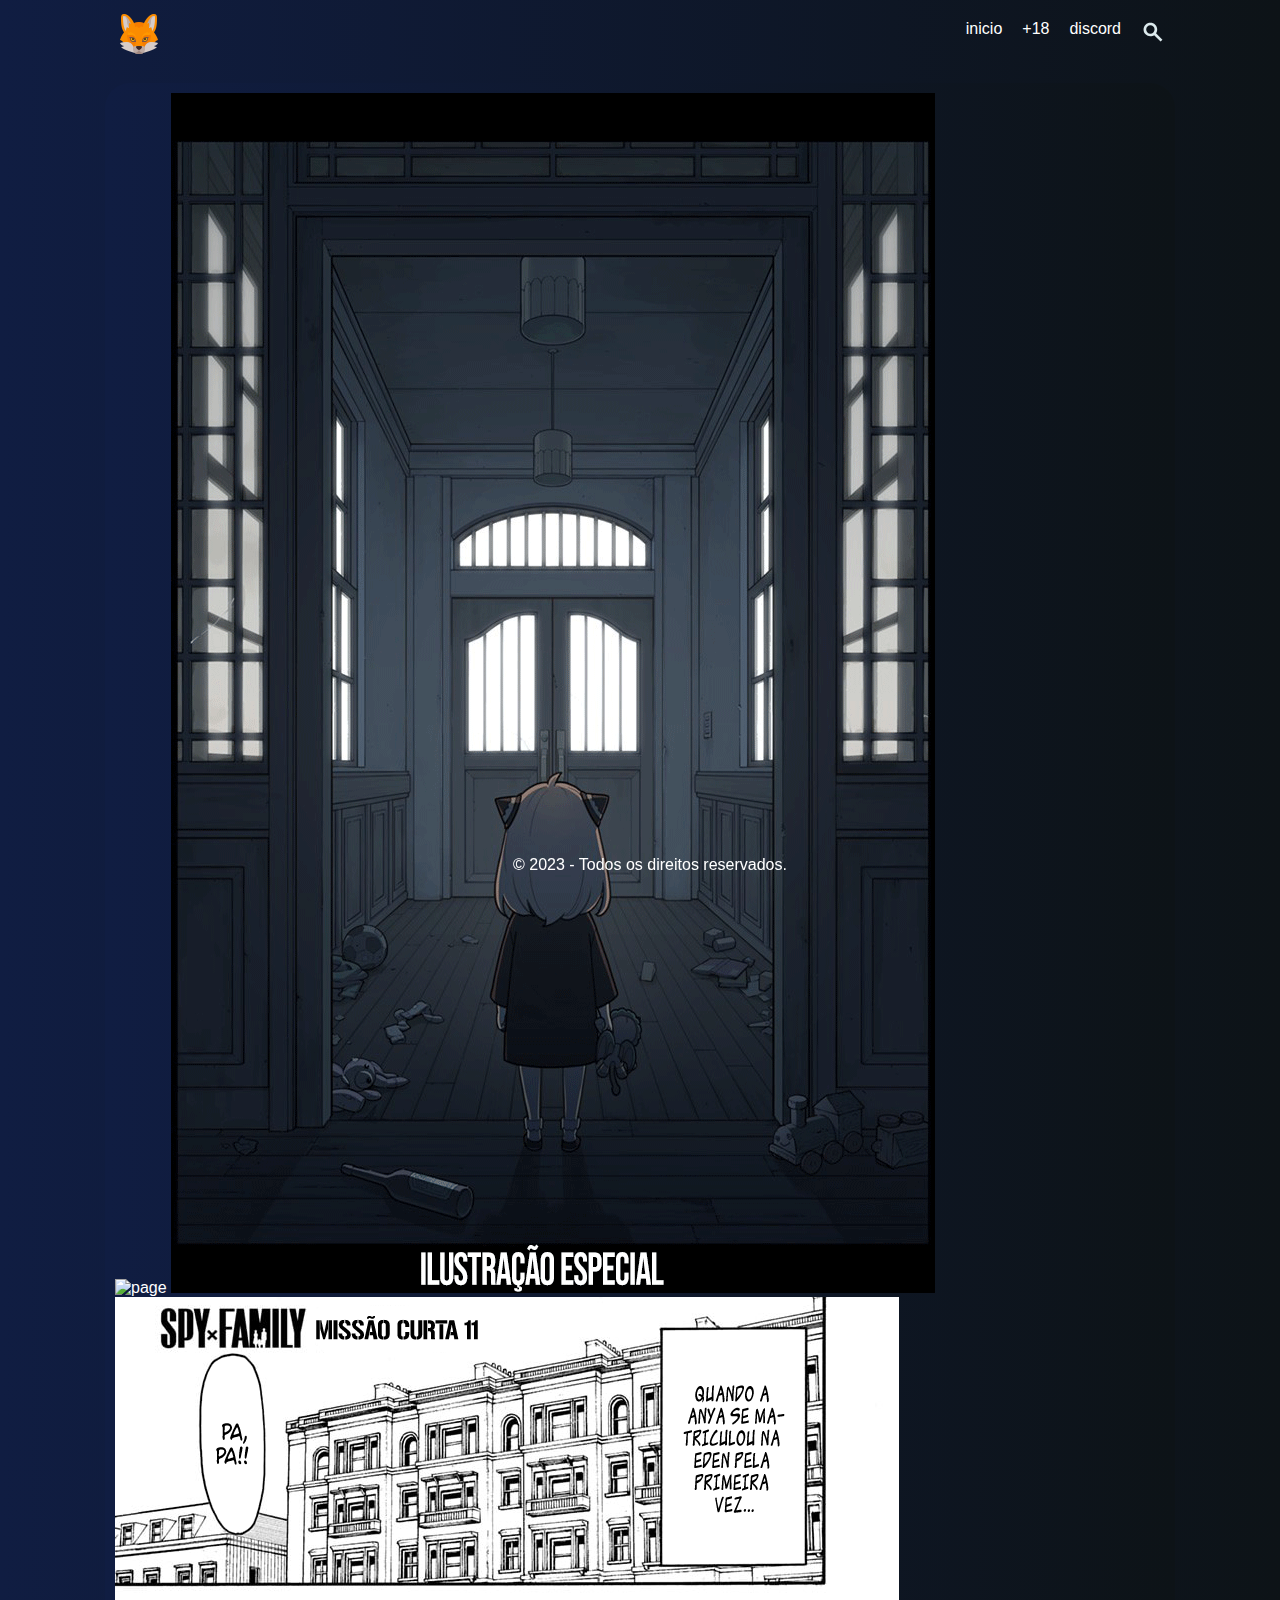
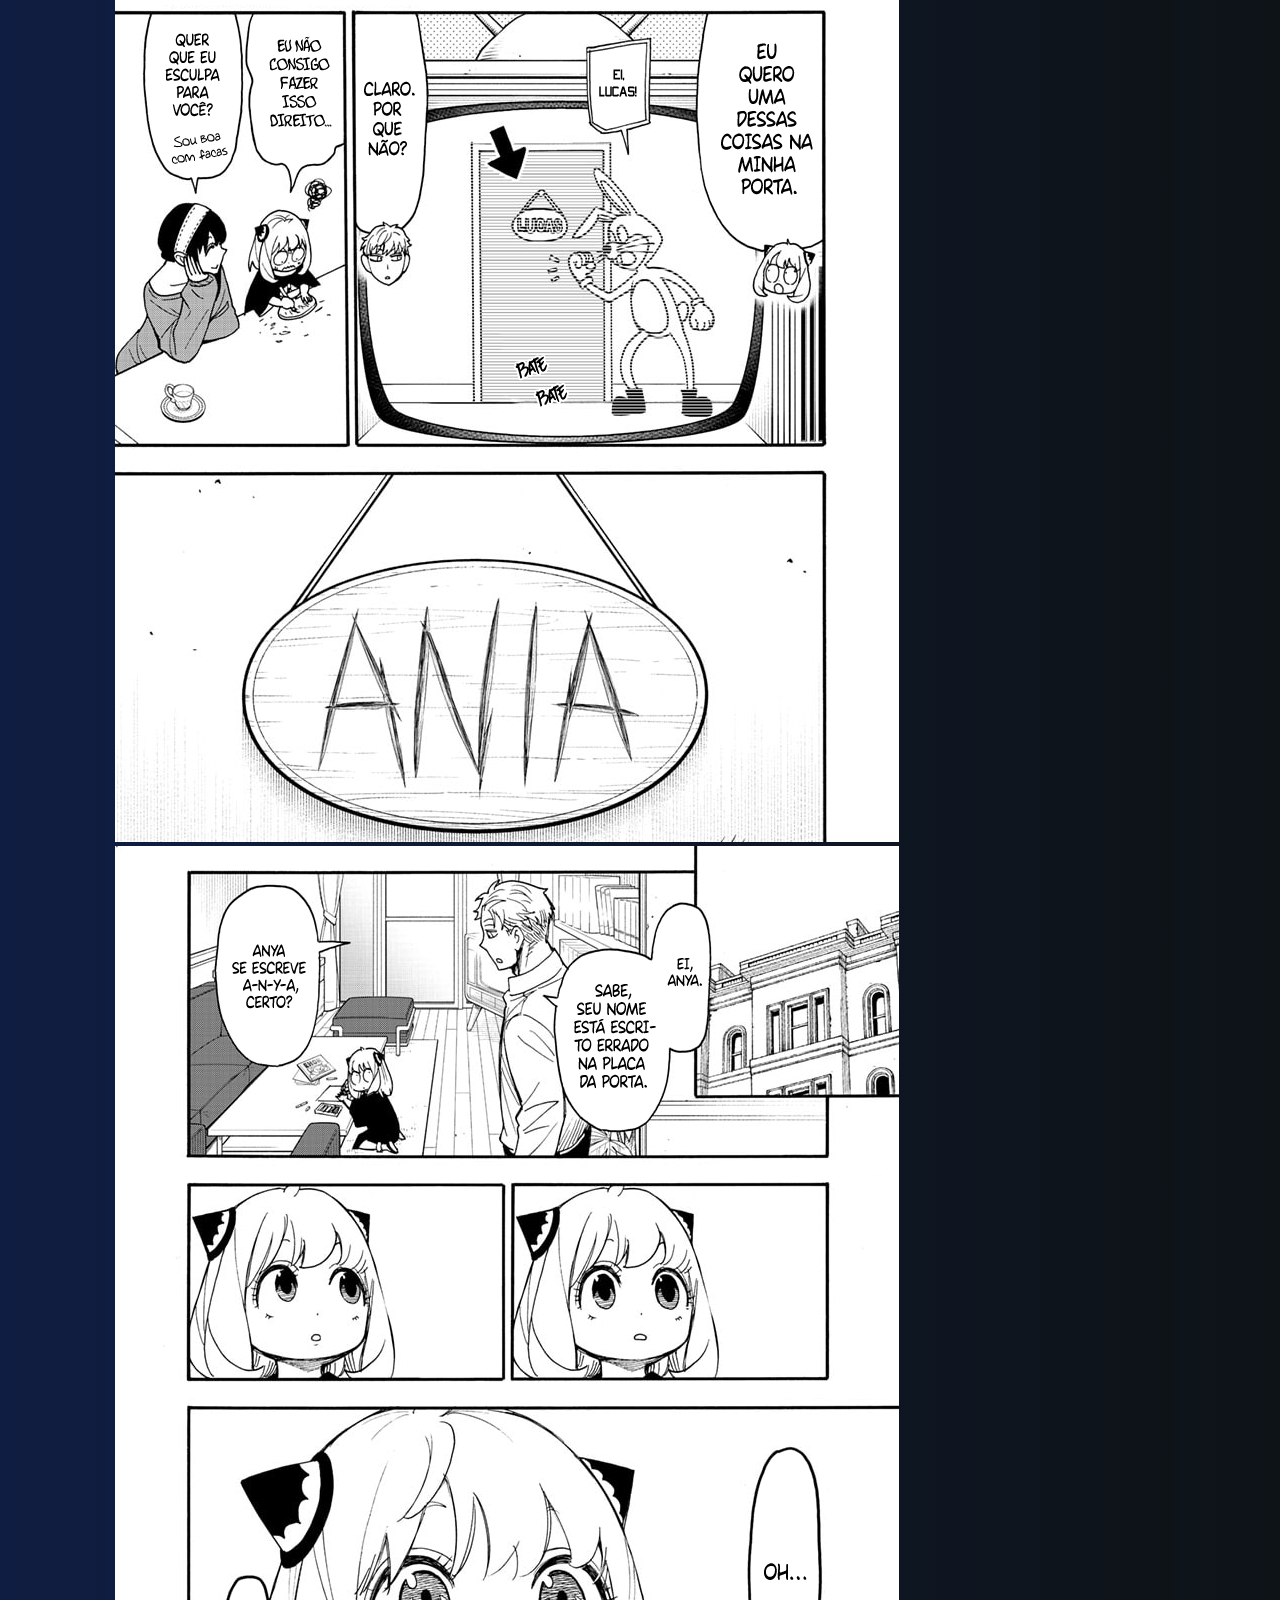
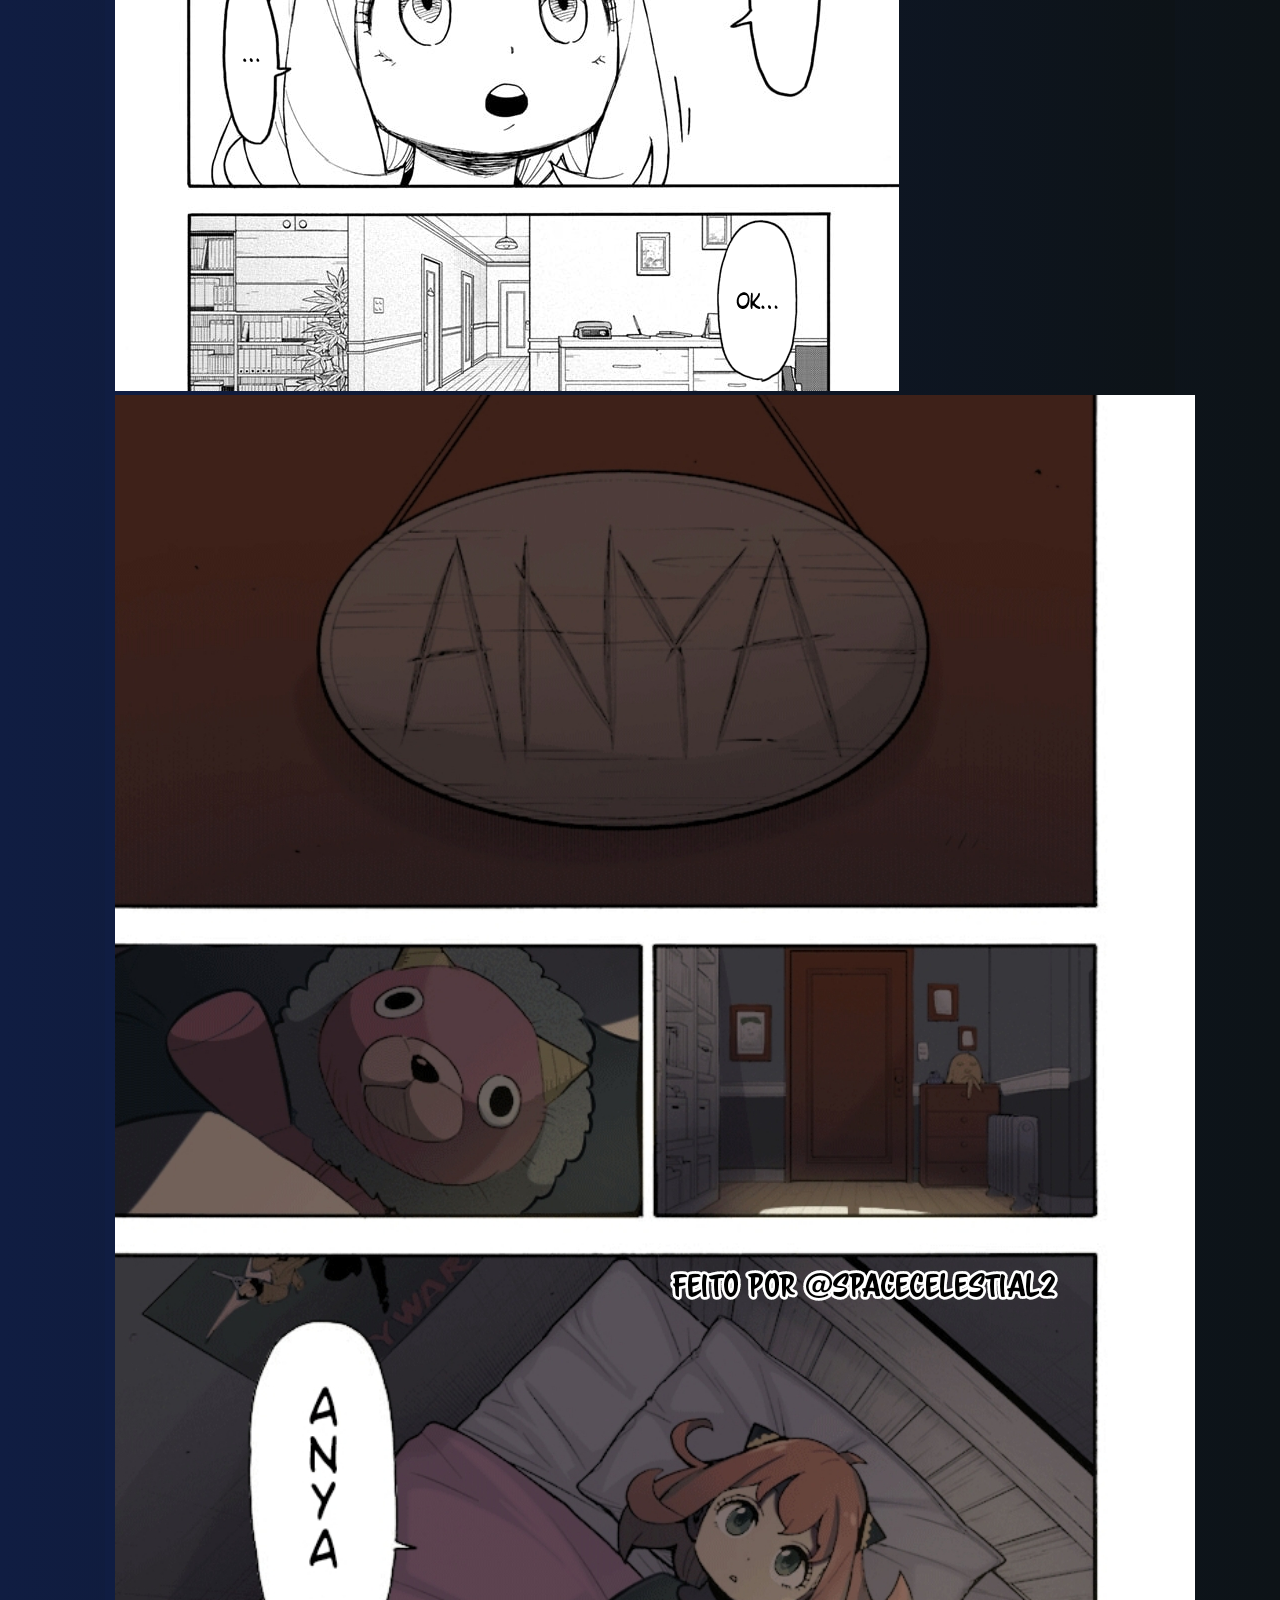
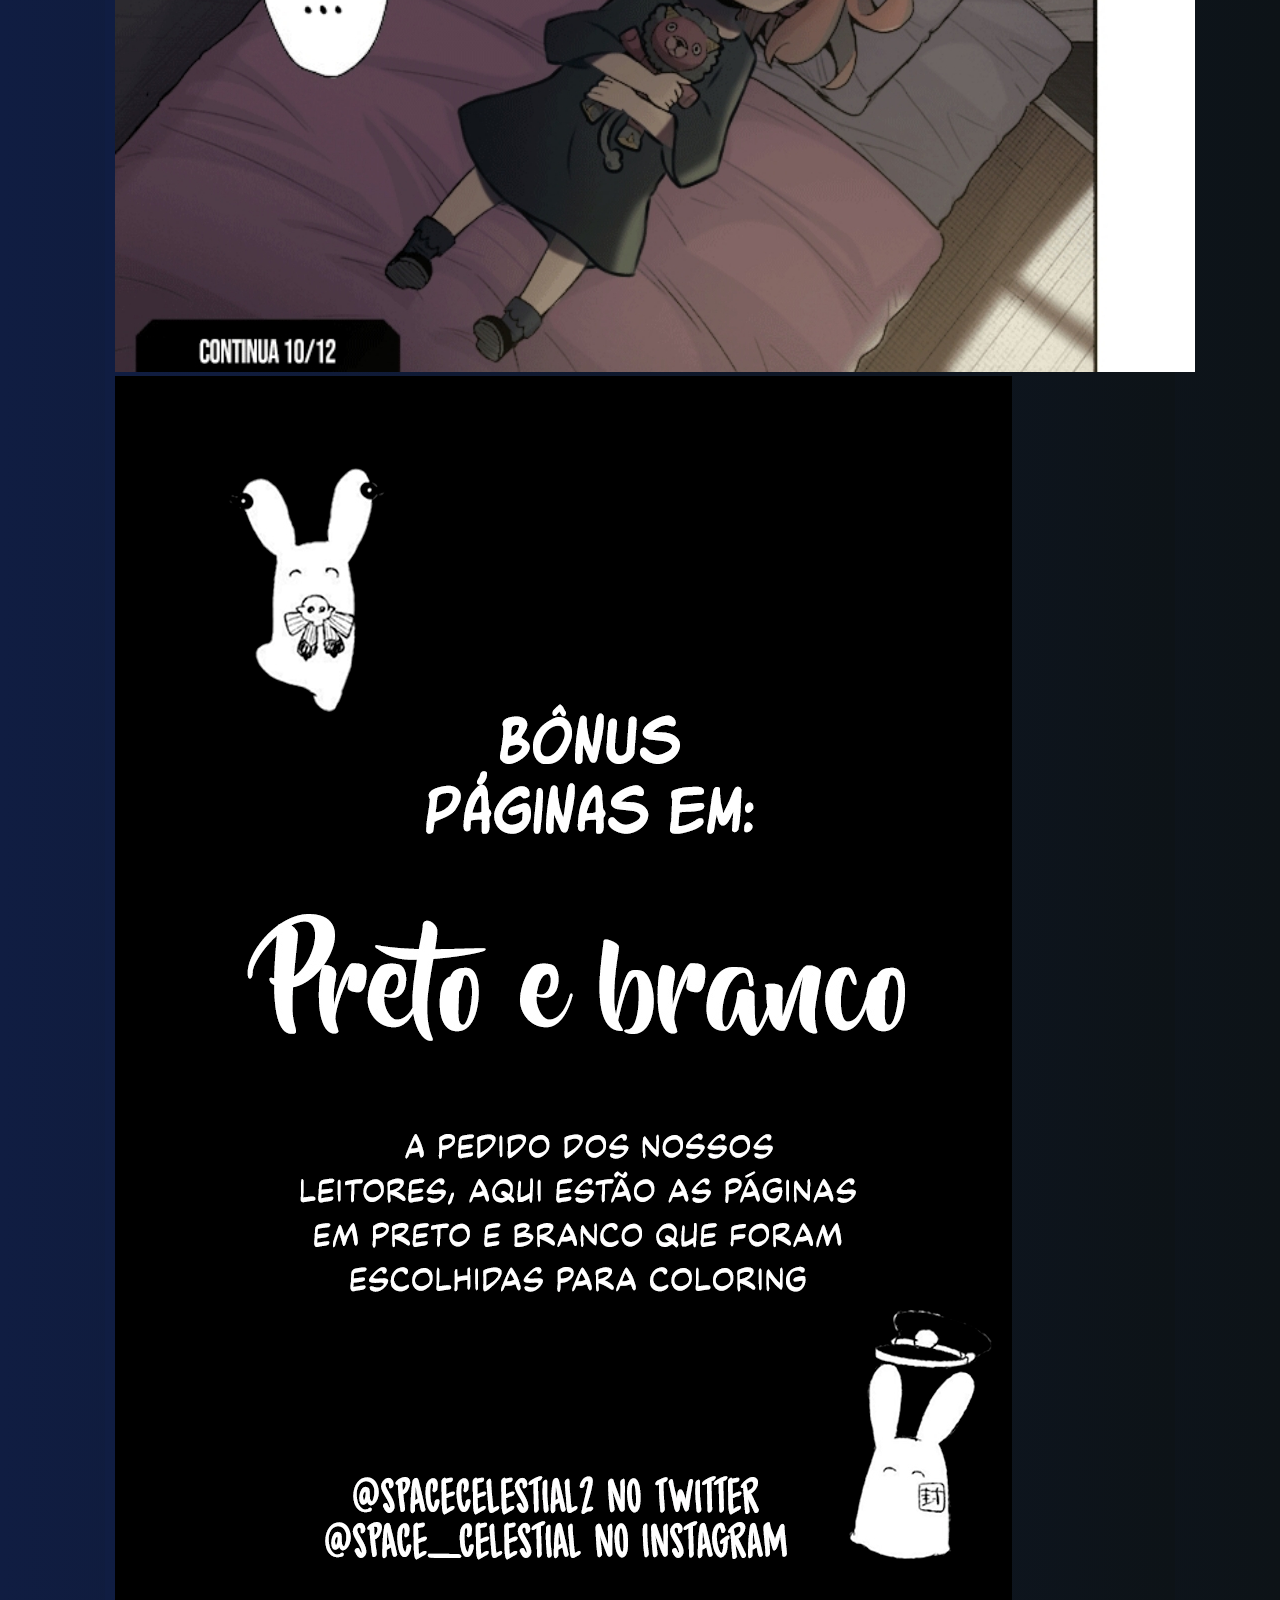
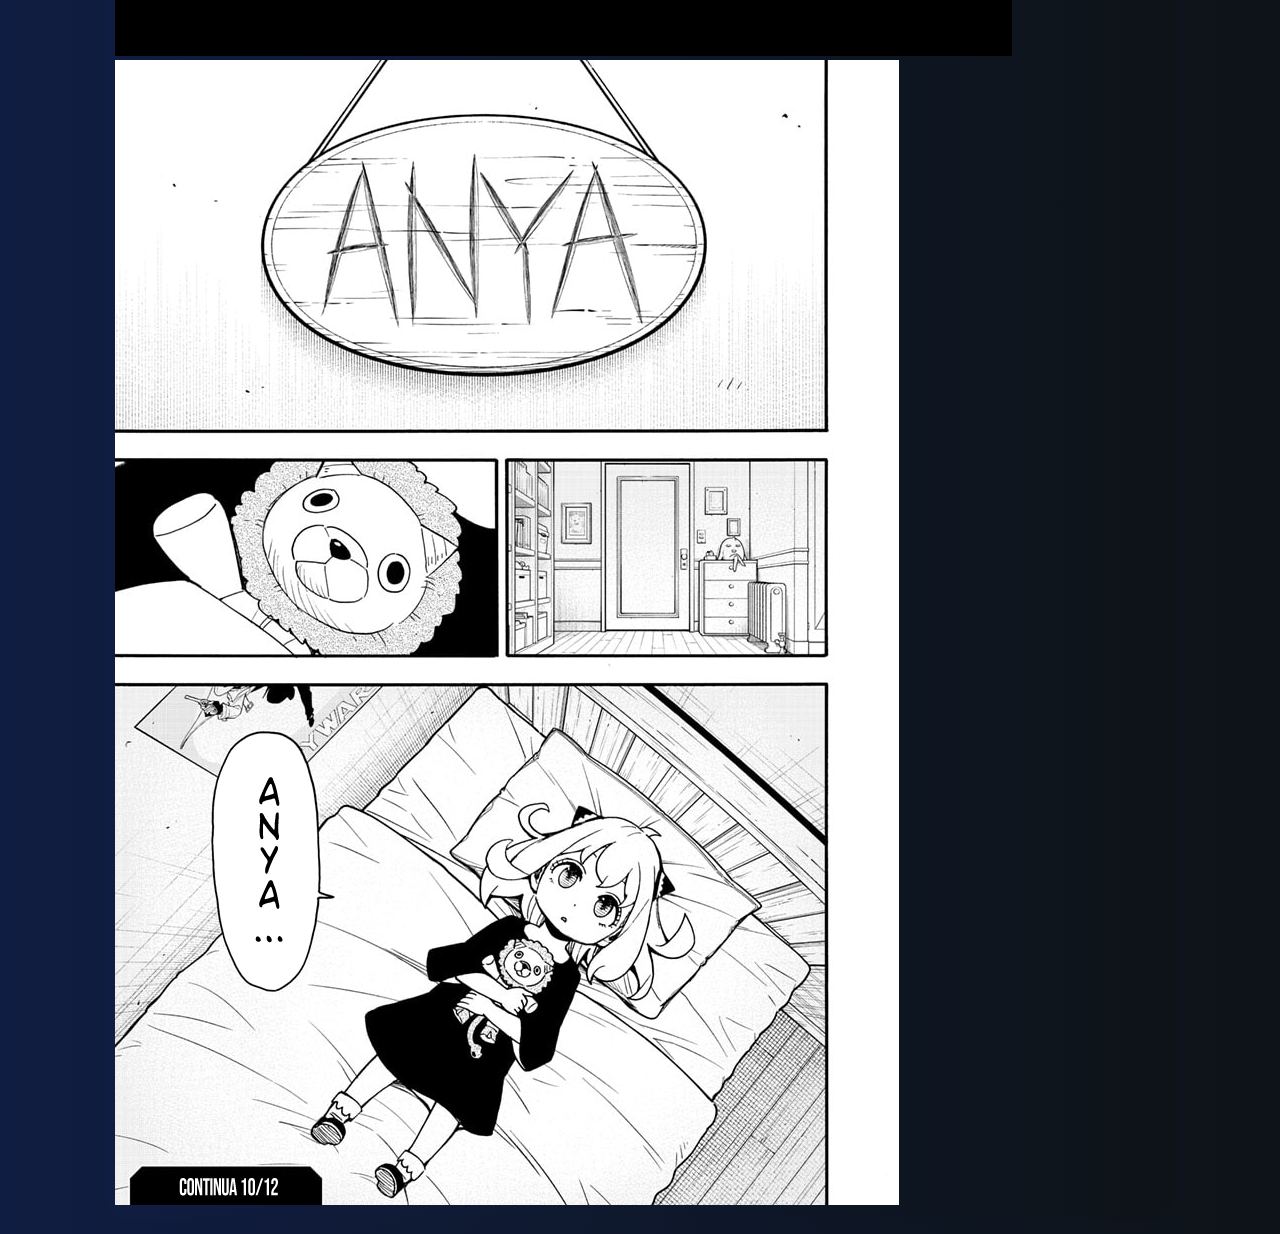
==== projeto/SPY×FAMILY/capitulo 342963d2-9a19-4459-adf1-ddae740f6f25/index.html @ 4001821e "first commit" ====
<!DOCTYPE html>
<html lang="en">
<head>
  <meta charset="UTF-8">
  <meta name="viewport" content="width=device-width, initial-scale=1.0">
  <title>TQ = tenho queijo</title>
  <link rel="stylesheet" href="style.css">
  <link rel="shortcut icon" href="/logo.png" type="image/x-icon">
  <style>
    
body {
  margin: 0;
  font-family: Arial, sans-serif;
  background: linear-gradient(to right, #101d42, #0d1317);
  color: #ffffff;
}

header {
  padding: 10px;
  width: 1050px;
  margin: auto;
  display: flex;
  justify-content: space-between;
  align-items: center;
}

header img {
  max-width: 100%;
  height: auto;
}

ul {
  list-style: none;
  display: flex;
  gap: 20px;
  margin: 0;
  padding: 0;
}

ul li a {
  text-decoration: none;
  color: #ffffff;
}

main {
  padding: 10px;
}

main.bg-blueglobal1900 {
  background: linear-gradient(to right, #101d42, #0d1317);
  width: 1050px;
  margin: 15px auto;
  border-radius: 25px;
}

.container {
  max-width: 800px;
  margin: 0 auto;
}

.container p {
  font-size: 21px;
  font-weight: bold;
  margin-bottom: 20px;
}

.obra {
  display: flex;
  gap: 20px;
}

.obra img {
  width: 250px;
  height: auto;
}

.obra > div {
  flex-grow: 1;
}

.visualizacoes,
.autor,
.artista,
.genero,
.status {
  font-size: 18px;
  margin-bottom: 10px;
}

.sinopse {
  margin-top: 20px;
}

.capitulos {
  overflow-y: auto;
  max-height: 150px;
  max-width: 800px;
  display: flex;
  flex-wrap: wrap;
}

.capitulo-item {
  width: 210px;
  height: 31px;
  margin: 4px;
  padding: 4px;
  background-color: #374151;
  display: flex;
  align-items: center;
  justify-content: center;
  border-radius: 25px;
}

.capitulos p {
  font-size: 16px;
  color: white;
  margin: 0;
}

footer {
  padding: 10px;
  text-align: center;
  color: white;
  position: fixed;
  bottom: 0;
  width: 100%;
}

  </style>
</head>
<body>
  <header>
    <img src="/logo.png" alt="logo">
    <ul>
      <li>
        <a href="/">inicio</a>
      </li>
      <li>
        <a href="/projetos +18/">+18</a>
      </li>
      <li>
        <a href="https://discord.gg/ywfRCz52">discord</a>
      </li>
      <li class="search">
        <img src="/search.svg" alt="search">
      </li>
    </ul>
  </header>
  <main class="bg-blueglobal1900">

      <img src="1-4507389e5fb3e165bc6dba2d422b3ade0e7651c90c1b1e5f8794b4e3f7e567d3.png" alt="page">
    
      <img src="2-7a23853cbca1d084b039a23e1fac9cc8017eca3d88ed7416d552df605e3c8b16.png" alt="page">
    
      <img src="3-3a161ebbe66b5289dbd7a0b4aab0640a0d864618aa5bce12c86c18778efb1845.png" alt="page">
    
      <img src="4-56b804d82c31036b4d3fd6f5b558af0267d64f7769a2cbfa8877e86927924826.png" alt="page">
    
      <img src="5-43bf98c3accbfbd3e578182b675b83792ac6b80b272e7c5572f8ad048a594d49.jpg" alt="page">
    
      <img src="6-a13e04e40d3b6fe7b19f0f9ecea33524a6fd689dc7f386b01613e16dcea192f6.jpg" alt="page">
    
      <img src="7-4785624528e634c28f6841523cc502540f4d3cd2a156d20b45cfd21c024d2954.png" alt="page">
    
  </main>
  <footer>
    <p>© 2023 - Todos os direitos reservados.</p>
  </footer>
</body>
</html>
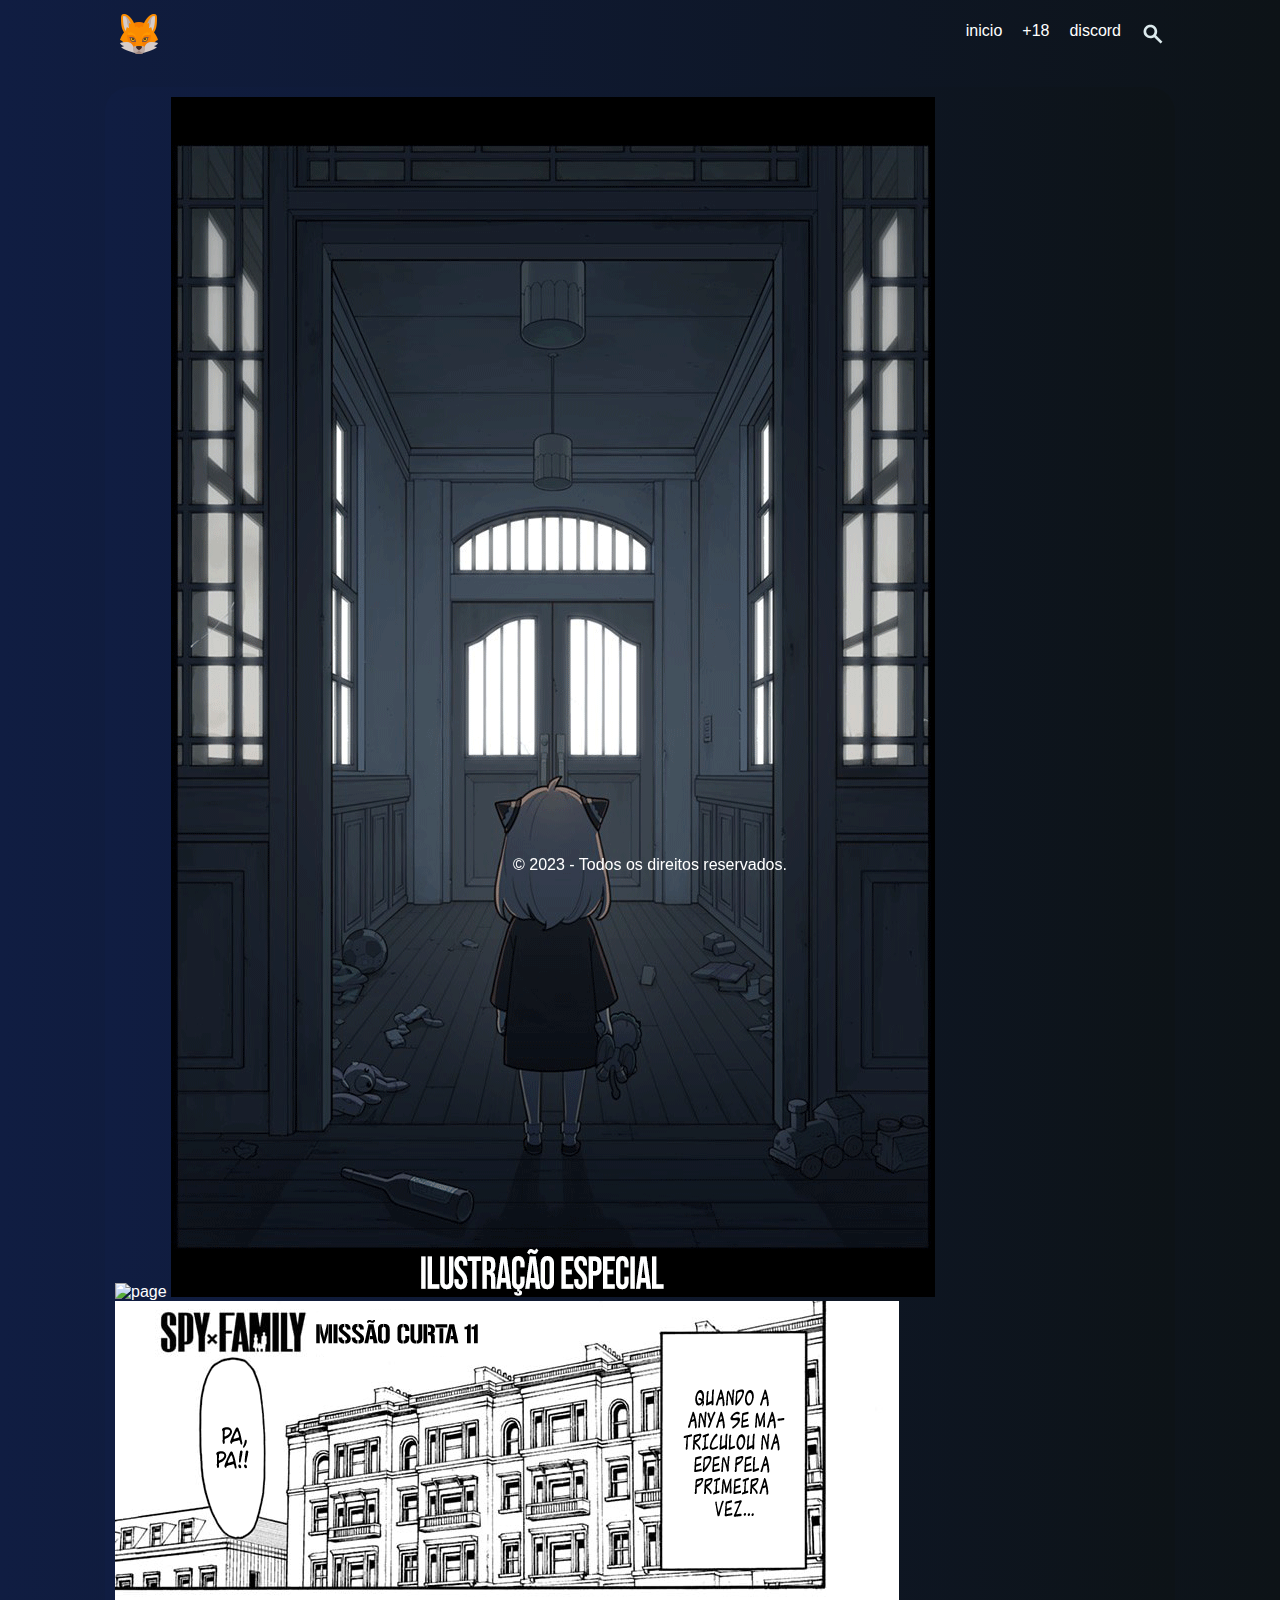
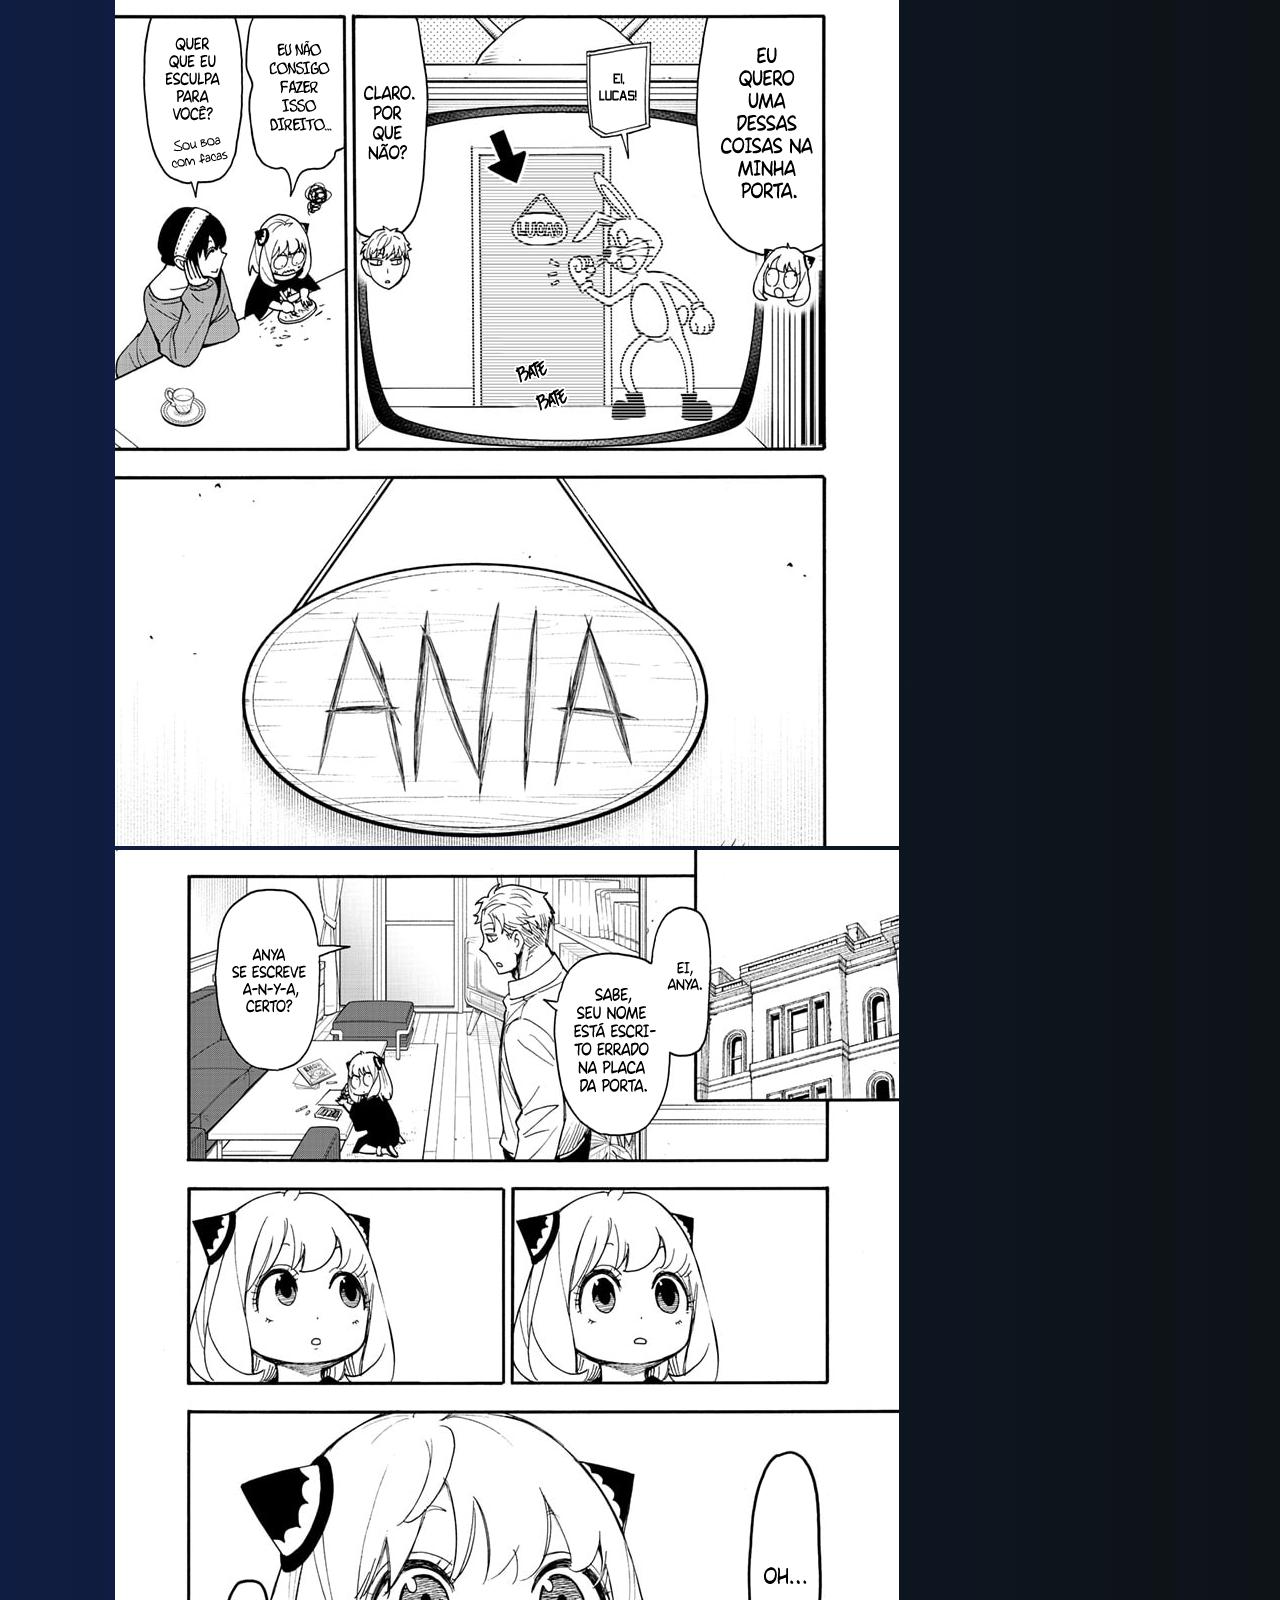
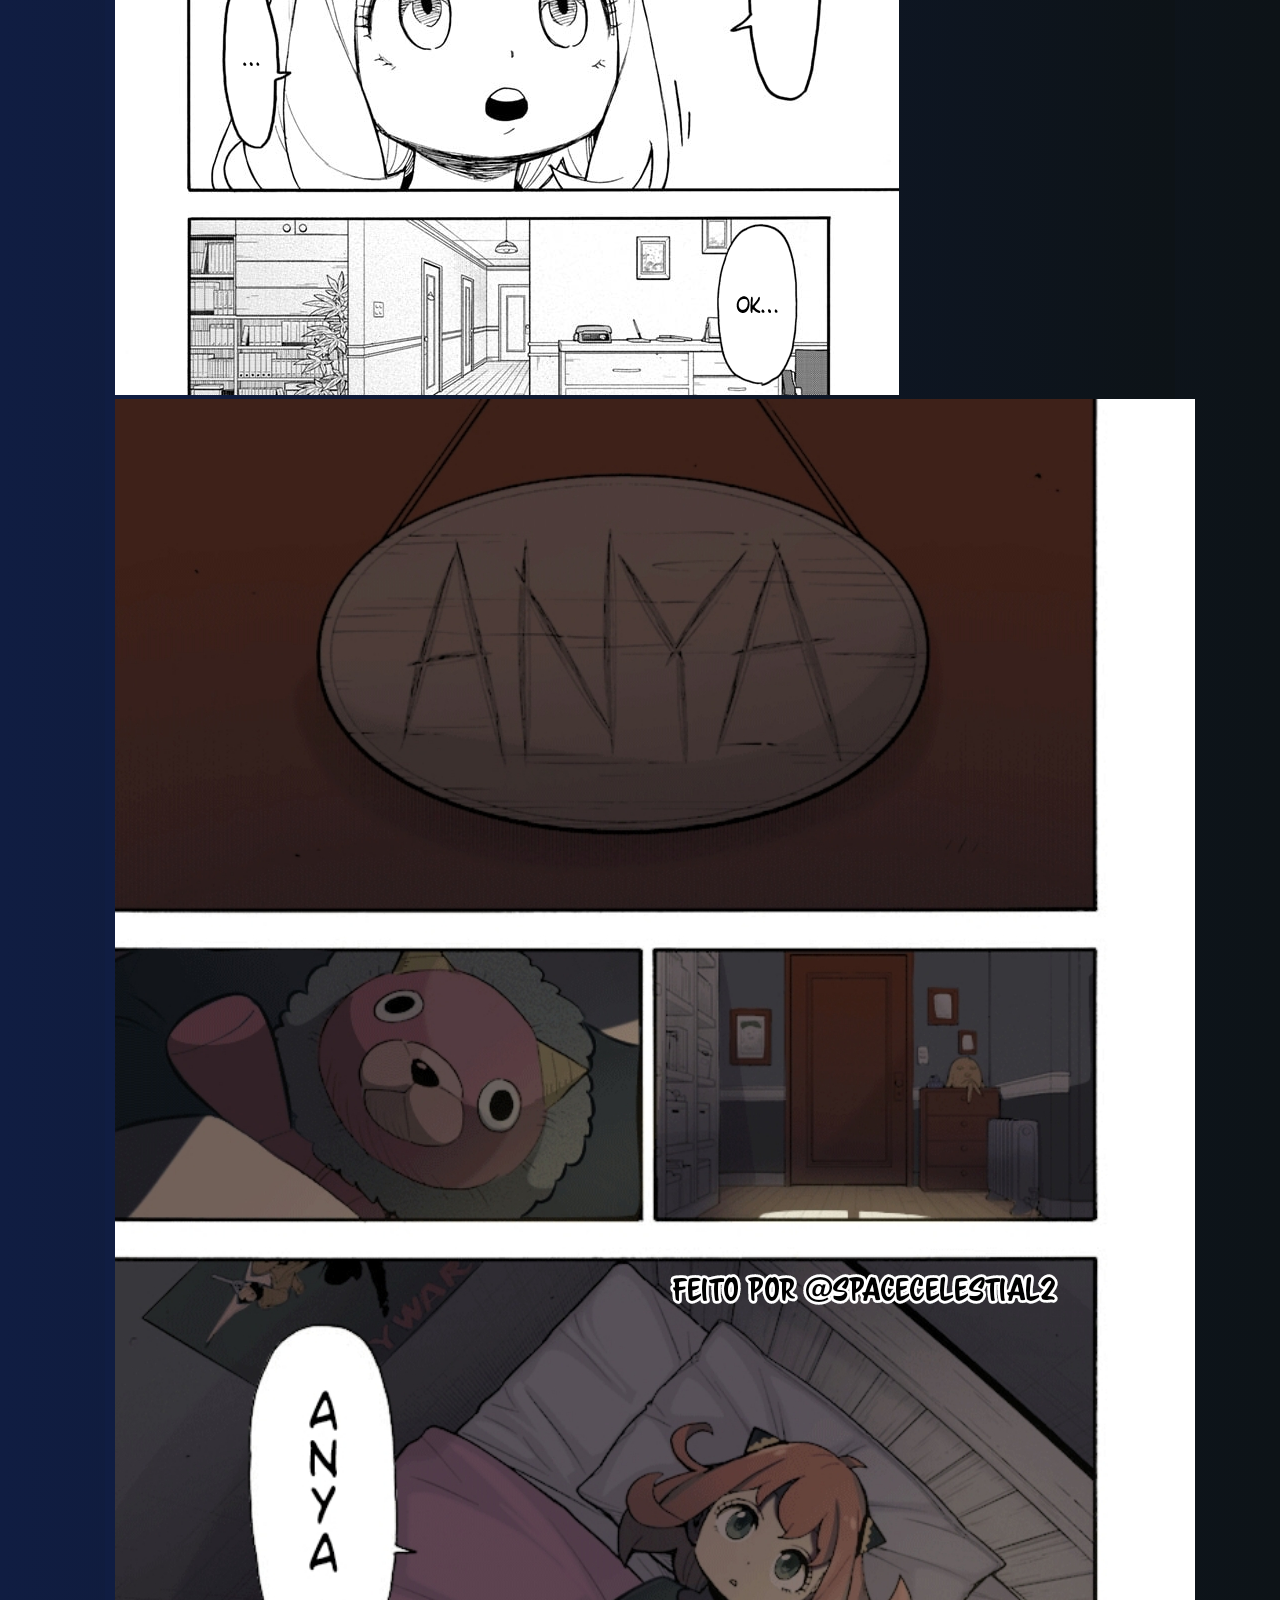
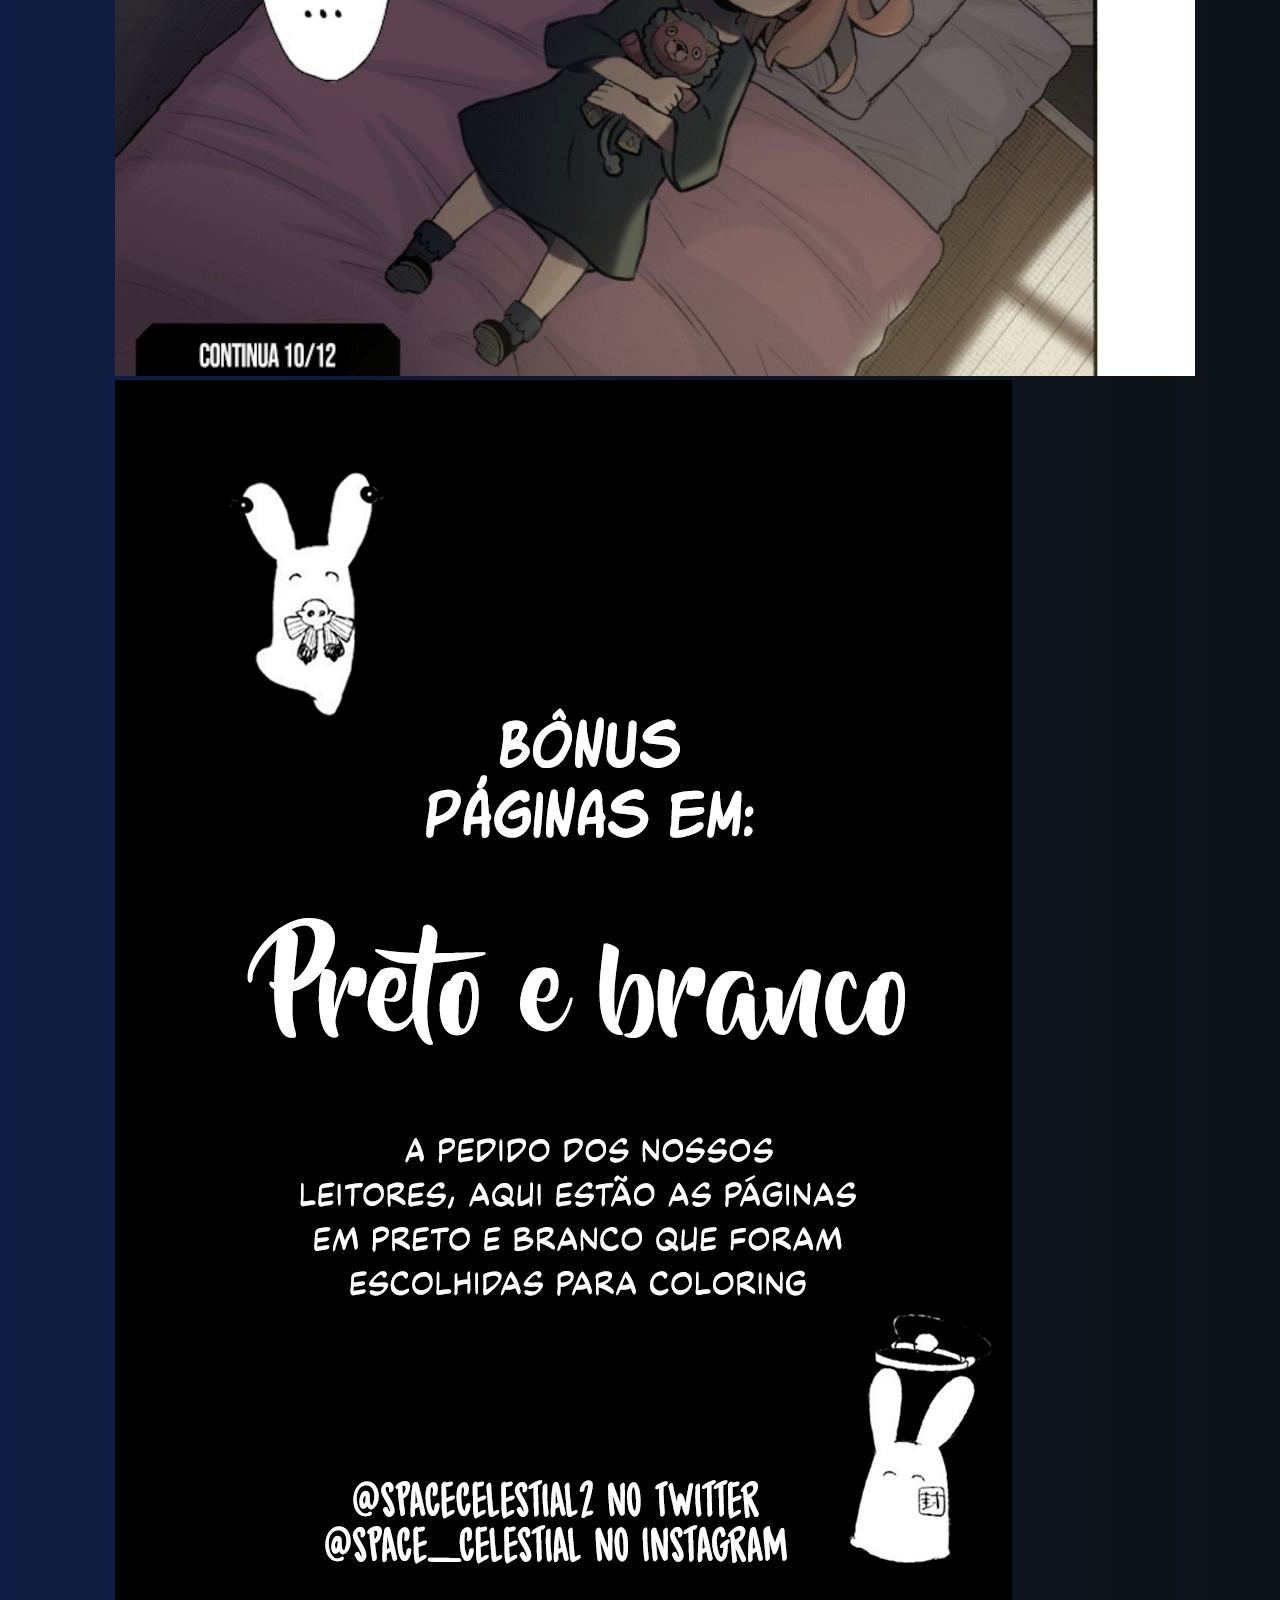
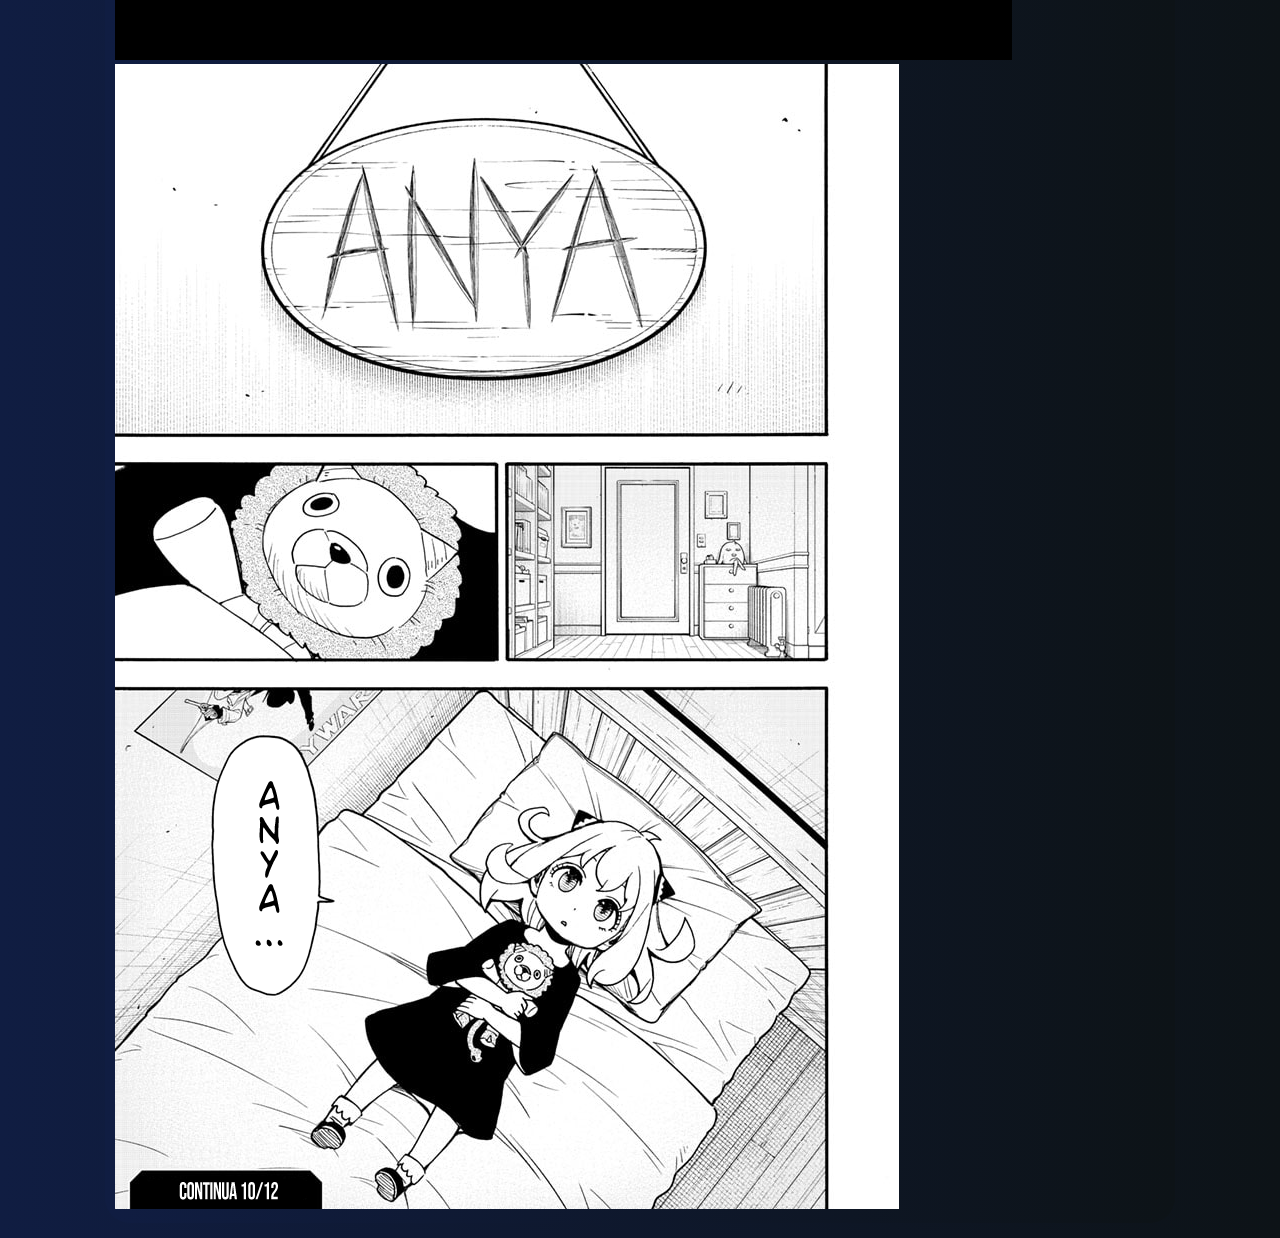
==== commit 0cf902a7: "commit" ====
--- a/projeto/SPY×FAMILY/capitulo 342963d2-9a19-4459-adf1-ddae740f6f25/index.html
+++ b/projeto/SPY×FAMILY/capitulo 342963d2-9a19-4459-adf1-ddae740f6f25/index.html
@@ -131,10 +131,10 @@
 </head>
 <body>
   <header>
-    <img src="/logo.png" alt="logo">
+    <a href="/home/"><img src="/logo.png" alt="logo"></a>
     <ul>
       <li>
-        <a href="/">inicio</a>
+        <a href="tq/home">inicio</a>
       </li>
       <li>
         <a href="/projetos +18/">+18</a>
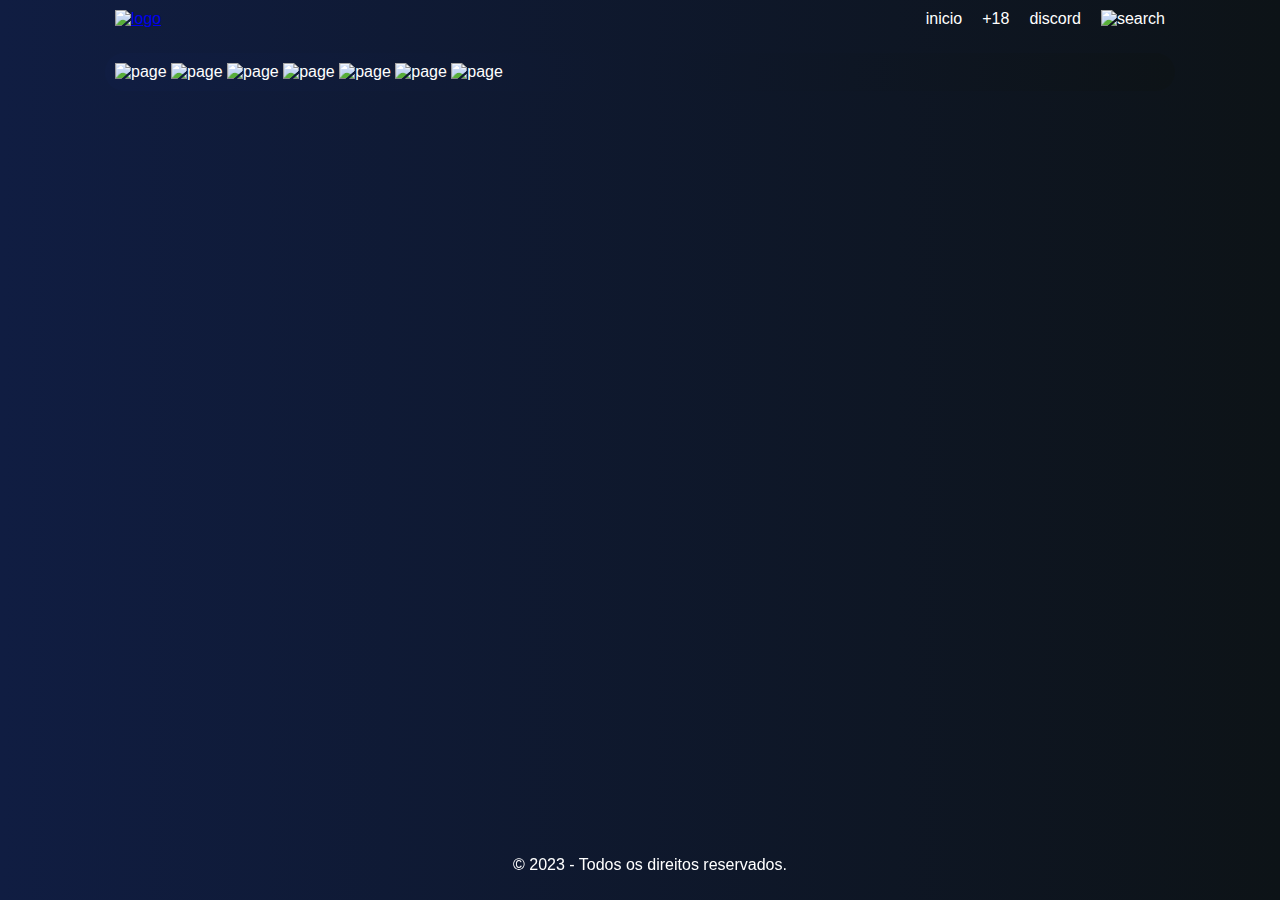
==== commit baae9839: "commit ✨" ====
--- a/projeto/SPY×FAMILY/capitulo 342963d2-9a19-4459-adf1-ddae740f6f25/index.html
+++ b/projeto/SPY×FAMILY/capitulo 342963d2-9a19-4459-adf1-ddae740f6f25/index.html
@@ -134,13 +134,13 @@
     <a href="/home/"><img src="/logo.png" alt="logo"></a>
     <ul>
       <li>
-        <a href="tq/home">inicio</a>
+        <a href="/home/">inicio</a>
       </li>
       <li>
         <a href="/projetos +18/">+18</a>
       </li>
       <li>
-        <a href="https://discord.gg/ywfRCz52">discord</a>
+        <a href="#">discord</a>
       </li>
       <li class="search">
         <img src="/search.svg" alt="search">
@@ -149,19 +149,19 @@
   </header>
   <main class="bg-blueglobal1900">
 
-      <img src="1-4507389e5fb3e165bc6dba2d422b3ade0e7651c90c1b1e5f8794b4e3f7e567d3.png" alt="page">
+      <img src="https://uploads.mangadex.org/data/79c035f473c707786295bb658b080208/1-4507389e5fb3e165bc6dba2d422b3ade0e7651c90c1b1e5f8794b4e3f7e567d3.png" alt="page">
     
-      <img src="2-7a23853cbca1d084b039a23e1fac9cc8017eca3d88ed7416d552df605e3c8b16.png" alt="page">
+      <img src="https://uploads.mangadex.org/data/79c035f473c707786295bb658b080208/2-7a23853cbca1d084b039a23e1fac9cc8017eca3d88ed7416d552df605e3c8b16.png" alt="page">
     
-      <img src="3-3a161ebbe66b5289dbd7a0b4aab0640a0d864618aa5bce12c86c18778efb1845.png" alt="page">
+      <img src="https://uploads.mangadex.org/data/79c035f473c707786295bb658b080208/3-3a161ebbe66b5289dbd7a0b4aab0640a0d864618aa5bce12c86c18778efb1845.png" alt="page">
     
-      <img src="4-56b804d82c31036b4d3fd6f5b558af0267d64f7769a2cbfa8877e86927924826.png" alt="page">
+      <img src="https://uploads.mangadex.org/data/79c035f473c707786295bb658b080208/4-56b804d82c31036b4d3fd6f5b558af0267d64f7769a2cbfa8877e86927924826.png" alt="page">
     
-      <img src="5-43bf98c3accbfbd3e578182b675b83792ac6b80b272e7c5572f8ad048a594d49.jpg" alt="page">
+      <img src="https://uploads.mangadex.org/data/79c035f473c707786295bb658b080208/5-43bf98c3accbfbd3e578182b675b83792ac6b80b272e7c5572f8ad048a594d49.jpg" alt="page">
     
-      <img src="6-a13e04e40d3b6fe7b19f0f9ecea33524a6fd689dc7f386b01613e16dcea192f6.jpg" alt="page">
+      <img src="https://uploads.mangadex.org/data/79c035f473c707786295bb658b080208/6-a13e04e40d3b6fe7b19f0f9ecea33524a6fd689dc7f386b01613e16dcea192f6.jpg" alt="page">
     
-      <img src="7-4785624528e634c28f6841523cc502540f4d3cd2a156d20b45cfd21c024d2954.png" alt="page">
+      <img src="https://uploads.mangadex.org/data/79c035f473c707786295bb658b080208/7-4785624528e634c28f6841523cc502540f4d3cd2a156d20b45cfd21c024d2954.png" alt="page">
     
   </main>
   <footer>
